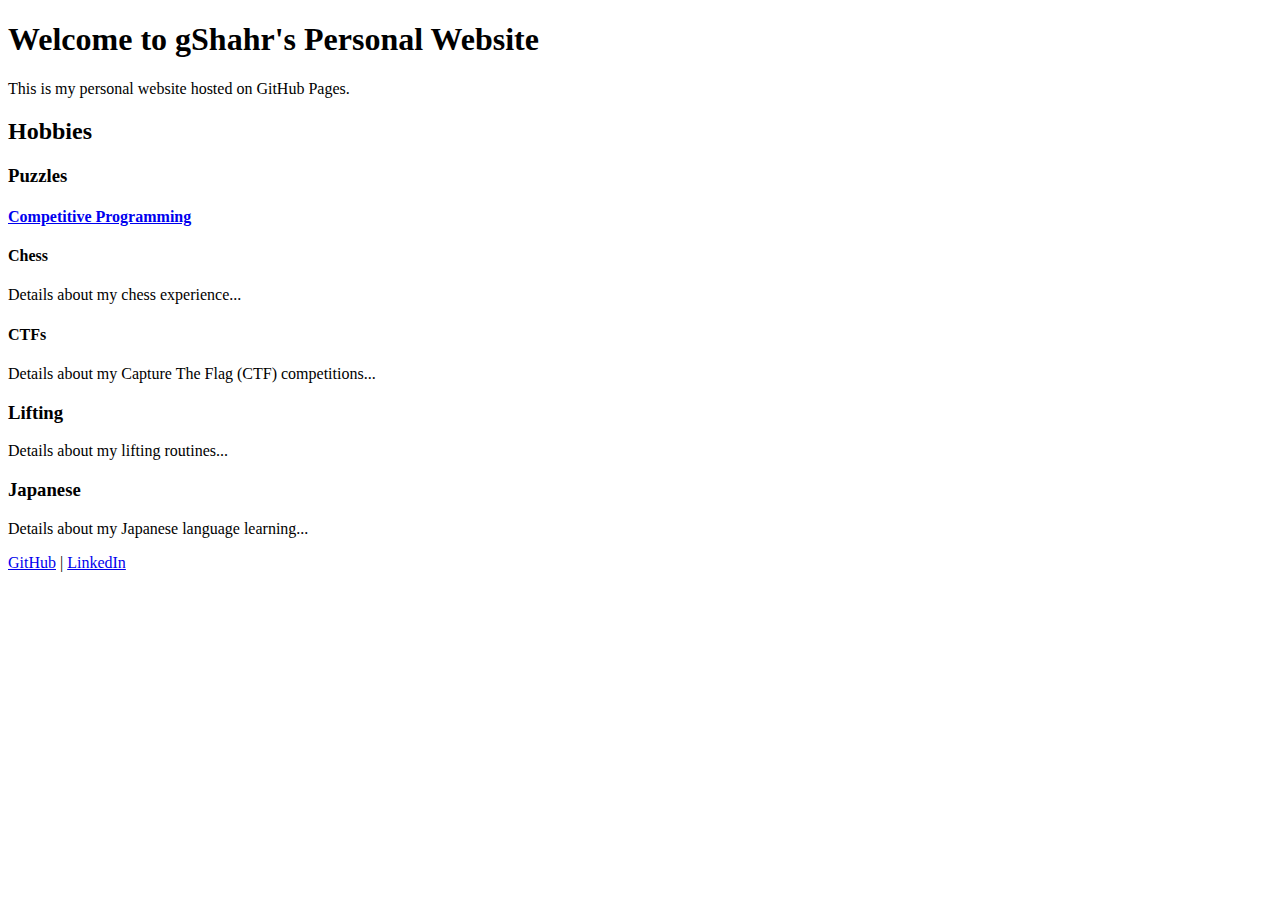
==== index.html @ 2c470370 "Add blog category" ====
<!DOCTYPE html>
<html lang="en">
<head>
    <meta charset="UTF-8">
    <meta name="viewport" content="width=device-width, initial-scale=1.0">
    <title>gShahr</title>
    <link rel="stylesheet" href="styles.css">
</head>
<body>
    <header>
        <h1>Welcome to gShahr's Personal Website</h1>
        <p>This is my personal website hosted on GitHub Pages.</p>
    </header>
    <main>
        <section id = "Blog">
        </section>
        <section id="hobbies">
            <h2>Hobbies</h2>
            <div id="puzzles">
                <h3>Puzzles</h3>
                <div id="competitive-programming">
                    <h4><a href="competitive-programming.html">Competitive Programming</a></h4>
                </div>
                <div id="chess">
                    <h4>Chess</h4>
                    <p>Details about my chess experience...</p>
                </div>
                <div id="ctfs">
                    <h4>CTFs</h4>
                    <p>Details about my Capture The Flag (CTF) competitions...</p>
                </div>
            </div>
            <div id="lifting">
                <h3>Lifting</h3>
                <p>Details about my lifting routines...</p>
            </div>
            <div id="japanese">
                <h3>Japanese</h3>
                <p>Details about my Japanese language learning...</p>
            </div>
        </section>
    </main>
    <footer>
        <!-- <p>&copy; 2023 gShahr. All rights reserved.</p> -->
        <div id="socials">
            <!-- <a href="https://twitter.com/yourusername" target="_blank">Twitter</a> | -->
            <a href="https://github.com/yourusername" target="_blank">GitHub</a> |
            <a href="https://www.linkedin.com/in/gabriel-s-902134197/" target="_blank">LinkedIn</a>
        </div>
    </footer>
</body>
</html>
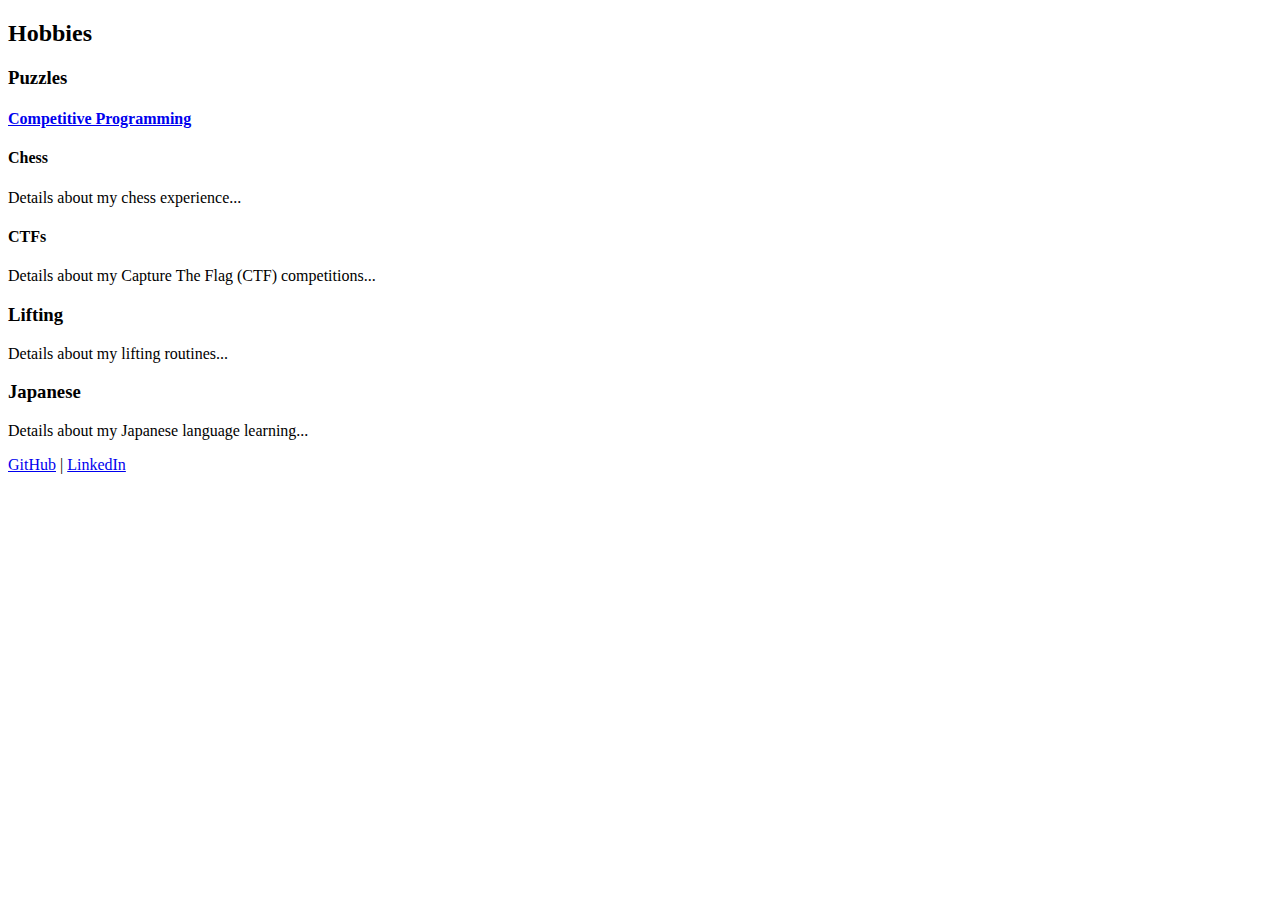
==== commit 1828a01c: "Remove heading" ====
--- a/index.html
+++ b/index.html
@@ -8,8 +8,8 @@
 </head>
 <body>
     <header>
-        <h1>Welcome to gShahr's Personal Website</h1>
-        <p>This is my personal website hosted on GitHub Pages.</p>
+        <!-- <h1>Welcome to gShahr's Personal Website</h1> -->
+        <!-- <p>This is my personal website hosted on GitHub Pages.</p> -->
     </header>
     <main>
         <section id = "Blog">
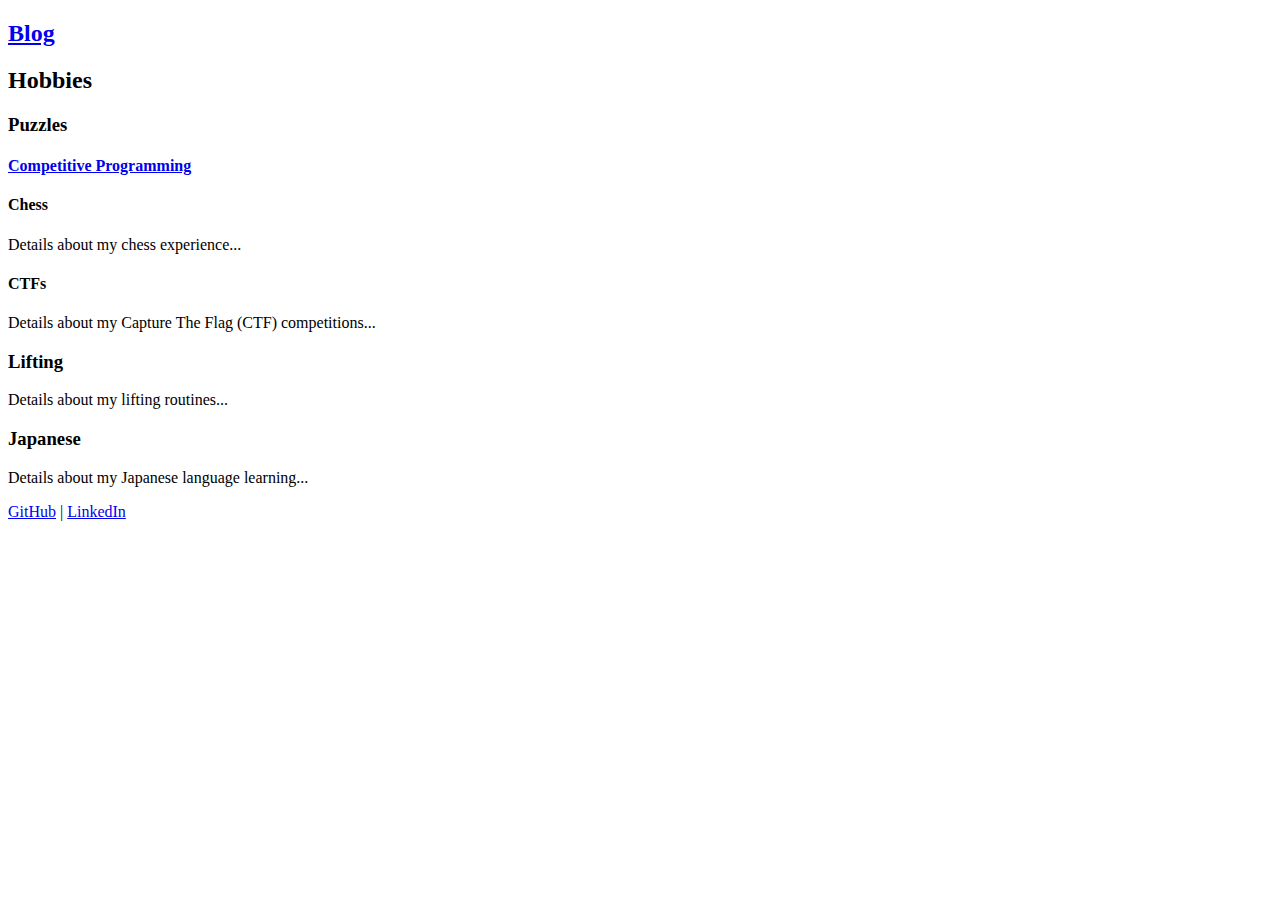
==== commit 78642e2e: "Add boilerplate for blog page" ====
--- a/index.html
+++ b/index.html
@@ -13,6 +13,7 @@
     </header>
     <main>
         <section id = "Blog">
+            <h2><a href="blog.html">Blog</a></h2>
         </section>
         <section id="hobbies">
             <h2>Hobbies</h2>
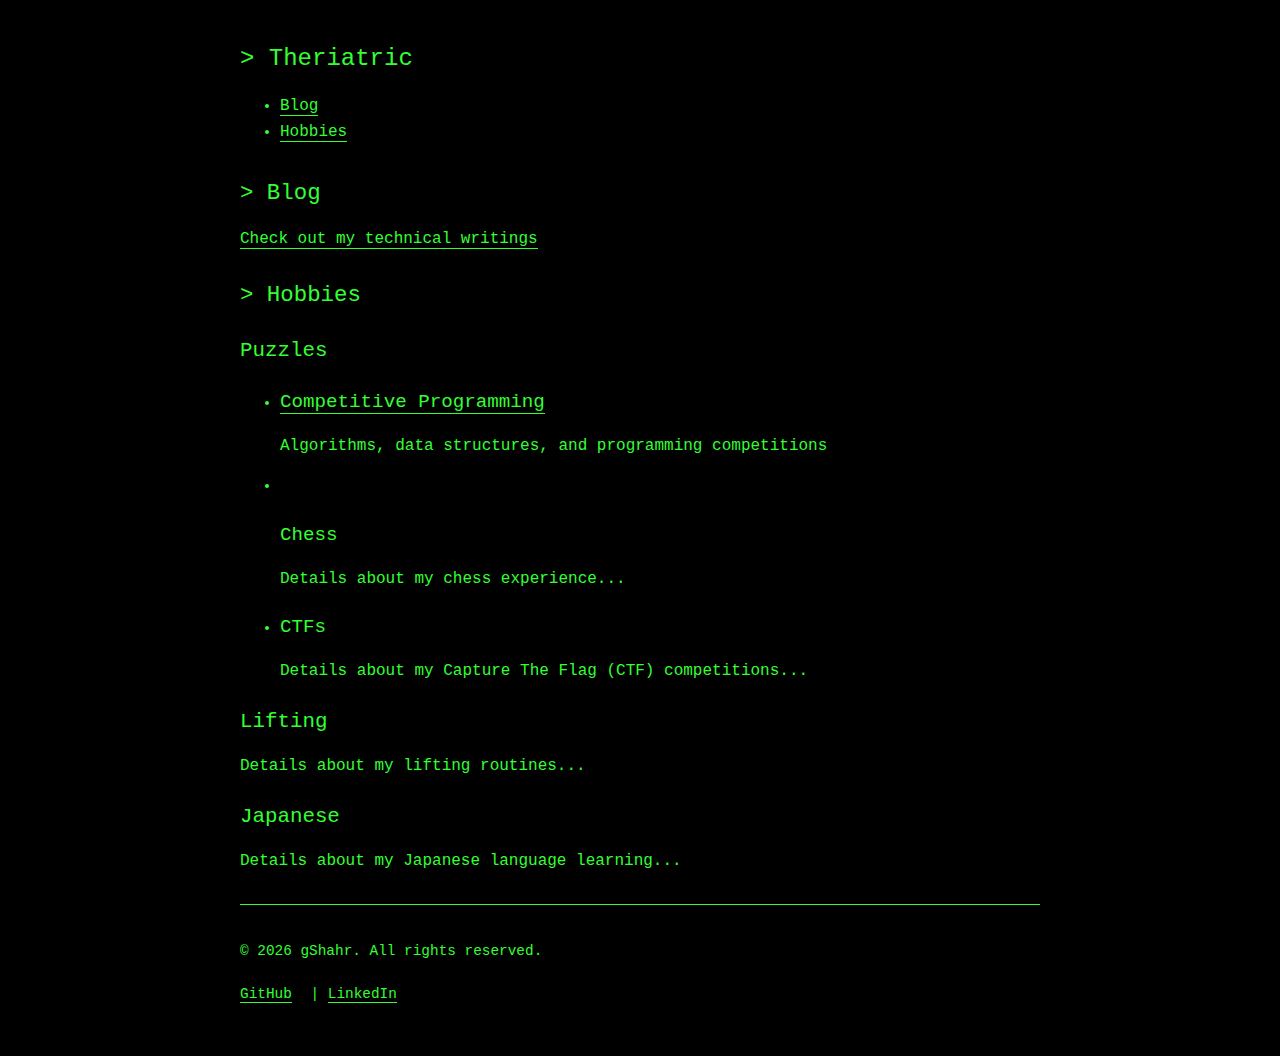
==== commit 8abf40d2: "Update website structure and styling; add footer script and CSS" ====
--- a/index.html
+++ b/index.html
@@ -3,51 +3,62 @@
 <head>
     <meta charset="UTF-8">
     <meta name="viewport" content="width=device-width, initial-scale=1.0">
-    <title>gShahr</title>
+    <title>Theriatric</title>
     <link rel="stylesheet" href="styles.css">
 </head>
 <body>
     <header>
-        <!-- <h1>Welcome to gShahr's Personal Website</h1> -->
-        <!-- <p>This is my personal website hosted on GitHub Pages.</p> -->
+        <h1>> Theriatric</h1>
+        <nav>
+            <ul>
+                <!-- <li><a href="index.html">Home</a></li> -->
+                <li><a href="#blog">Blog</a></li>
+                <li><a href="#hobbies">Hobbies</a></li>
+            </ul>
+        </nav>
     </header>
+    
+    <!-- <section id="intro">
+        <h2>> Welcome to My Digital Space</h2>
+        <p>Software developer. Competitive programmer. Problem solver.</p>
+    </section> -->
+
     <main>
-        <section id = "Blog">
-            <h2><a href="blog.html">Blog</a></h2>
+        <section id="blog">
+            <h2>> Blog</h2>
+            <p><a href="src/blog/blog.html">Check out my technical writings</a></p>
         </section>
+
         <section id="hobbies">
-            <h2>Hobbies</h2>
-            <div id="puzzles">
-                <h3>Puzzles</h3>
-                <div id="competitive-programming">
-                    <h4><a href="competitive-programming.html">Competitive Programming</a></h4>
-                </div>
-                <div id="chess">
+            <h2>> Hobbies</h2>
+            
+            <h3>Puzzles</h3>
+            <ul>
+                <li>
+                    <h4><a href="src/hobbies/puzzles/competitive-programming/competitive-programming.html">Competitive Programming</a></h4>
+                    <p>Algorithms, data structures, and programming competitions</p>
+                </li>
+                <li></li>
                     <h4>Chess</h4>
                     <p>Details about my chess experience...</p>
-                </div>
-                <div id="ctfs">
+                </li>
+                <li>
                     <h4>CTFs</h4>
                     <p>Details about my Capture The Flag (CTF) competitions...</p>
-                </div>
-            </div>
-            <div id="lifting">
-                <h3>Lifting</h3>
-                <p>Details about my lifting routines...</p>
-            </div>
-            <div id="japanese">
-                <h3>Japanese</h3>
-                <p>Details about my Japanese language learning...</p>
-            </div>
+                </li>
+            </ul>
+            
+            <h3>Lifting</h3>
+            <p>Details about my lifting routines...</p>
+            
+            <h3>Japanese</h3>
+            <p>Details about my Japanese language learning...</p>
         </section>
     </main>
-    <footer>
-        <!-- <p>&copy; 2023 gShahr. All rights reserved.</p> -->
-        <div id="socials">
-            <!-- <a href="https://twitter.com/yourusername" target="_blank">Twitter</a> | -->
-            <a href="https://github.com/yourusername" target="_blank">GitHub</a> |
-            <a href="https://www.linkedin.com/in/gabriel-s-902134197/" target="_blank">LinkedIn</a>
-        </div>
-    </footer>
+
+    <!-- The footer will be inserted here by the script -->
+    
+    <!-- Include the footer script -->
+    <script src="js/footer.js"></script>
 </body>
 </html>--- a/styles.css
+++ b/styles.css
@@ -0,0 +1,70 @@
+body {
+  background-color: #000;
+  color: #33FF33;
+  font-family: 'Courier New', monospace;
+  line-height: 1.6;
+  margin: 0;
+  padding: 20px;
+  max-width: 800px;
+  margin: 0 auto;
+}
+
+header, main, footer {
+  margin-bottom: 30px;
+}
+
+h1, h2, h3, h4, h5, h6 {
+  font-weight: normal;
+  margin-top: 20px;
+  margin-bottom: 10px;
+}
+
+h1 { font-size: 1.5em; }
+h2 { font-size: 1.4em; }
+h3 { font-size: 1.3em; }
+h4 { font-size: 1.2em; }
+
+a {
+  color: #33FF33;
+  text-decoration: none;
+  border-bottom: 1px solid #33FF33;
+}
+
+a:hover {
+  background-color: #33FF33;
+  color: #000;
+}
+
+p {
+  margin-bottom: 15px;
+}
+
+section {
+  margin-bottom: 25px;
+}
+
+#socials {
+  margin-top: 20px;
+}
+
+#socials a {
+  margin-right: 10px;
+}
+
+footer {
+  border-top: 1px solid #33FF33;
+  padding-top: 20px;
+  font-size: 0.9em;
+}
+
+/* Blinking cursor effect */
+/* @keyframes blink {
+  0%, 100% { opacity: 1; }
+  50% { opacity: 0; }
+}
+
+h2:after {
+  content: '▋';
+  margin-left: 5px;
+  animation: blink 1s step-end infinite;
+} */
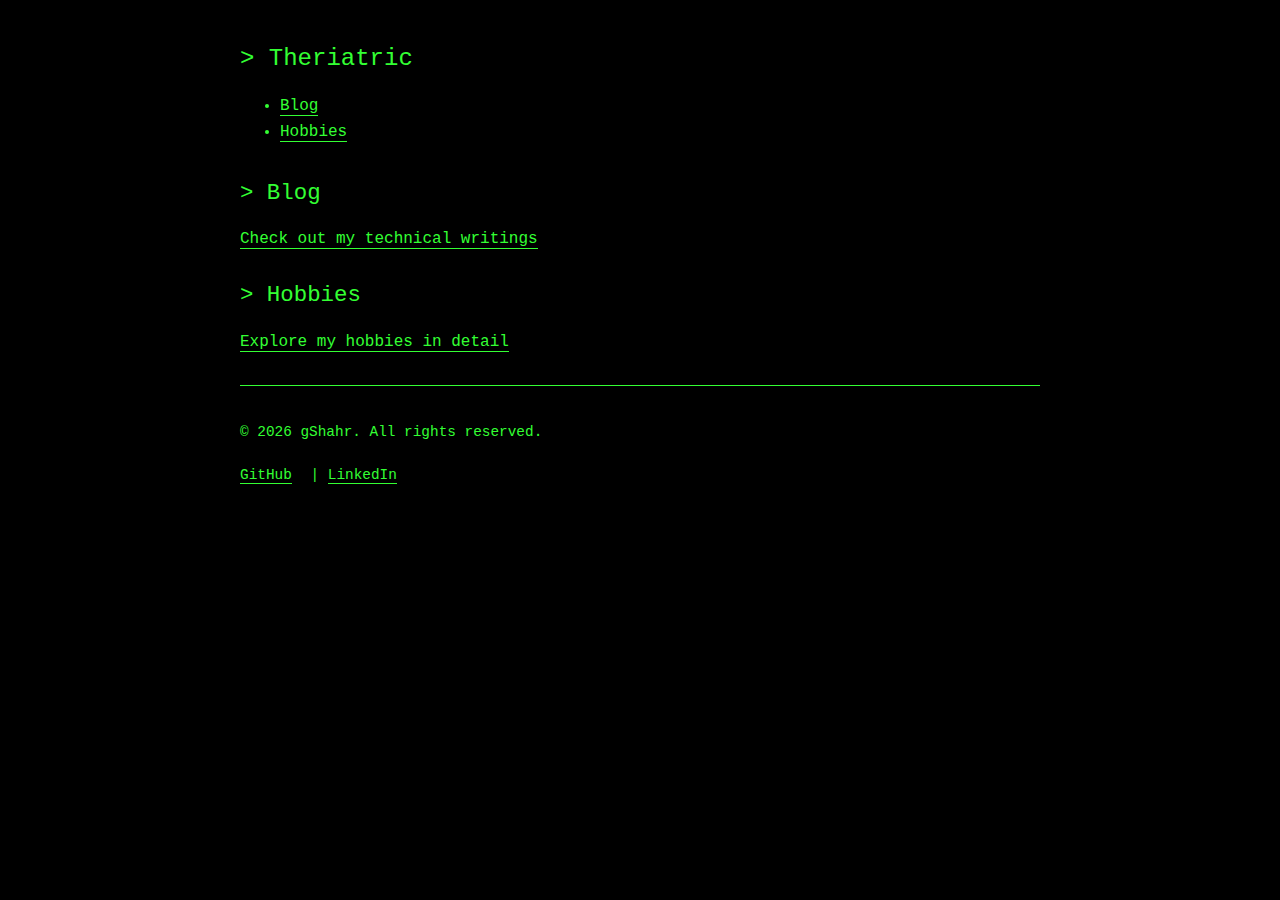
==== commit 4c3e28e0: "Add hobbies section with detailed interests and styles; create dedicated hobbies page" ====
--- a/index.html
+++ b/index.html
@@ -29,30 +29,15 @@
             <p><a href="src/blog/blog.html">Check out my technical writings</a></p>
         </section>
 
-        <section id="hobbies">
+        <section id="hobbies-preview">
             <h2>> Hobbies</h2>
-            
-            <h3>Puzzles</h3>
+            <!-- <p>I enjoy various activities including:</p>
             <ul>
-                <li>
-                    <h4><a href="src/hobbies/puzzles/competitive-programming/competitive-programming.html">Competitive Programming</a></h4>
-                    <p>Algorithms, data structures, and programming competitions</p>
-                </li>
-                <li></li>
-                    <h4>Chess</h4>
-                    <p>Details about my chess experience...</p>
-                </li>
-                <li>
-                    <h4>CTFs</h4>
-                    <p>Details about my Capture The Flag (CTF) competitions...</p>
-                </li>
-            </ul>
-            
-            <h3>Lifting</h3>
-            <p>Details about my lifting routines...</p>
-            
-            <h3>Japanese</h3>
-            <p>Details about my Japanese language learning...</p>
+                <li>Solving puzzles (competitive programming, chess, CTFs)</li>
+                <li>Weightlifting</li>
+                <li>Learning Japanese</li>
+            </ul> -->
+            <p><a href="src/hobbies/hobbies.html">Explore my hobbies in detail</a></p>
         </section>
     </main>
 
--- a/styles.css
+++ b/styles.css
@@ -68,3 +68,31 @@
   margin-left: 5px;
   animation: blink 1s step-end infinite;
 } */
+
+/* Hobbies Page Styles */
+.hobby-section {
+  border-left: 2px solid #33FF33;
+  margin-left: 10px;
+  padding-left: 15px;
+  margin-bottom: 25px;
+}
+
+.hobby-section h3 {
+  margin-top: 0;
+}
+
+/* Fix the bullet list in hobbies */
+#hobbies li {
+  margin-bottom: 15px;
+}
+
+/* Make the links stand out a bit more */
+a.highlight {
+  border-bottom: 2px solid #33FF33;
+  padding-bottom: 2px;
+}
+
+a.highlight:hover {
+  background-color: #33FF33;
+  color: #000;
+}
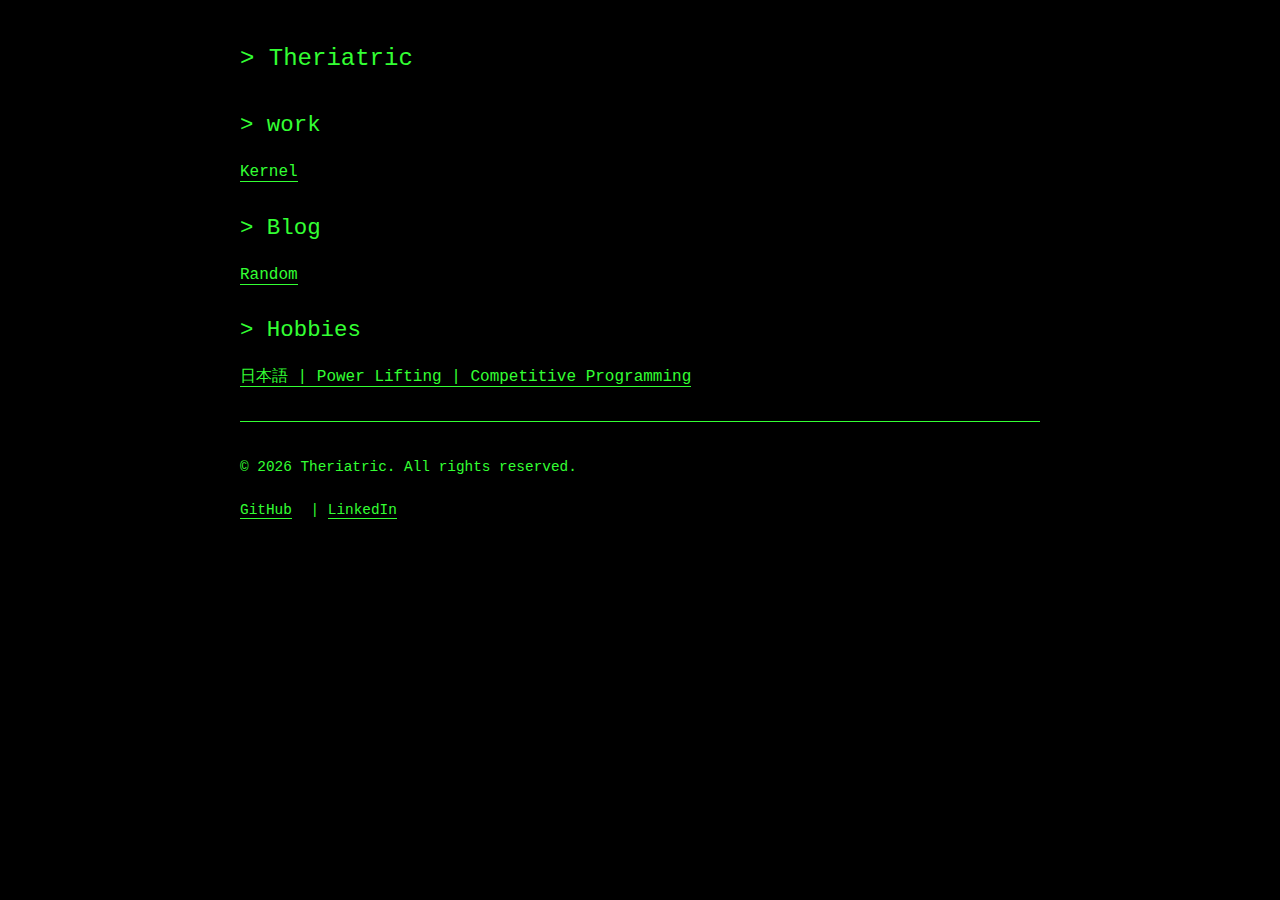
==== commit a95ceadc: "Update index.html and footer.js; add work section and modify footer copyright" ====
--- a/index.html
+++ b/index.html
@@ -9,13 +9,13 @@
 <body>
     <header>
         <h1>> Theriatric</h1>
-        <nav>
+        <!-- <nav>
             <ul>
-                <!-- <li><a href="index.html">Home</a></li> -->
+                <li><a href="index.html">Home</a></li>
                 <li><a href="#blog">Blog</a></li>
                 <li><a href="#hobbies">Hobbies</a></li>
             </ul>
-        </nav>
+        </nav> -->
     </header>
     
     <!-- <section id="intro">
@@ -24,9 +24,15 @@
     </section> -->
 
     <main>
+        <section id="work">
+            <h2>> work</h2>
+            <p><a href="src/work/work.html">Kernel</a></p>
+        </section>
+
+
         <section id="blog">
             <h2>> Blog</h2>
-            <p><a href="src/blog/blog.html">Check out my technical writings</a></p>
+            <p><a href="src/blog/blog.html">Random</a></p>
         </section>
 
         <section id="hobbies-preview">
@@ -37,7 +43,7 @@
                 <li>Weightlifting</li>
                 <li>Learning Japanese</li>
             </ul> -->
-            <p><a href="src/hobbies/hobbies.html">Explore my hobbies in detail</a></p>
+            <p><a href="src/hobbies/hobbies.html">日本語 | Power Lifting | Competitive Programming</a></p>
         </section>
     </main>
 
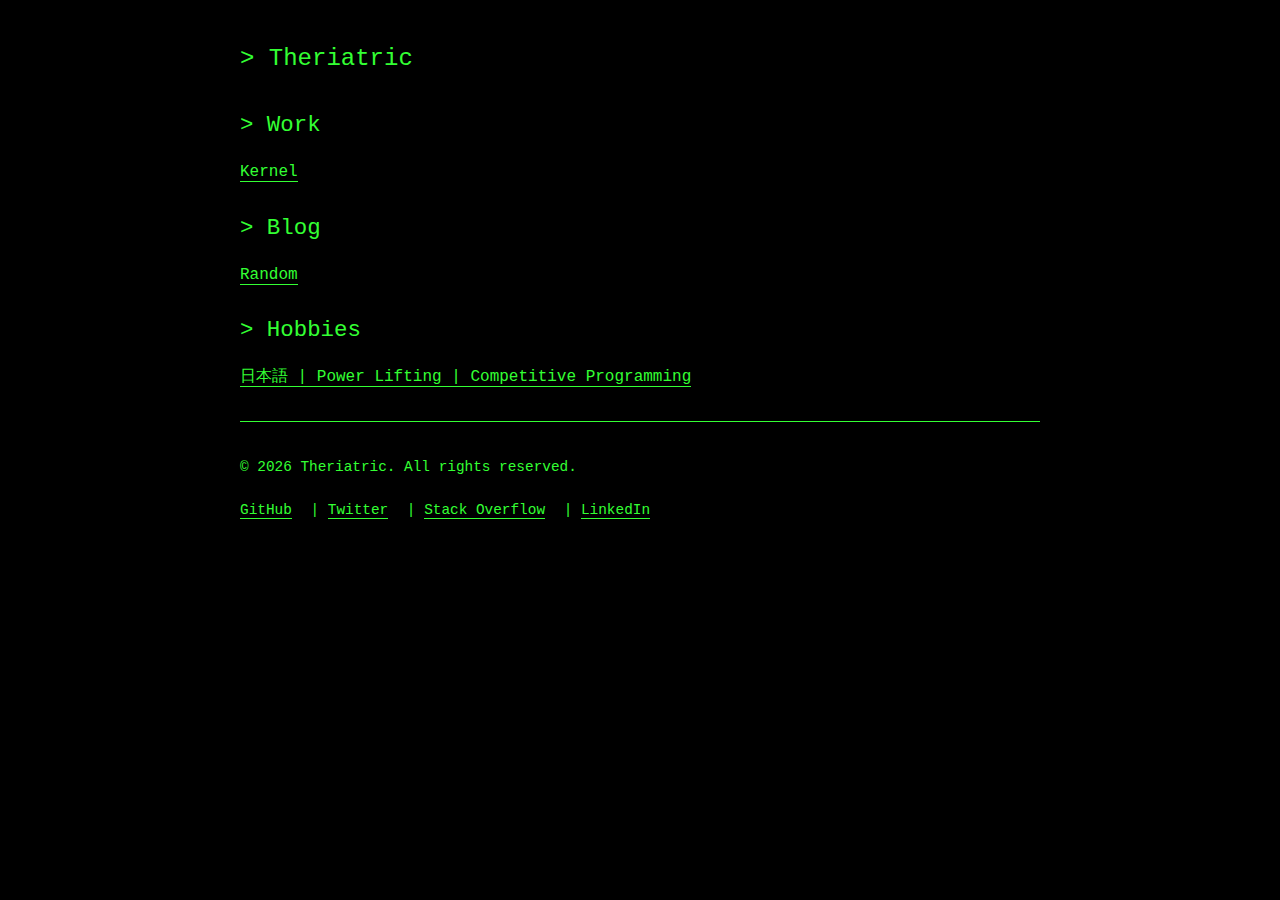
==== commit 403441dc: "Fix header capitalization in work section and update footer with additional social links" ====
--- a/index.html
+++ b/index.html
@@ -25,7 +25,7 @@
 
     <main>
         <section id="work">
-            <h2>> work</h2>
+            <h2>> Work</h2>
             <p><a href="src/work/work.html">Kernel</a></p>
         </section>
 
